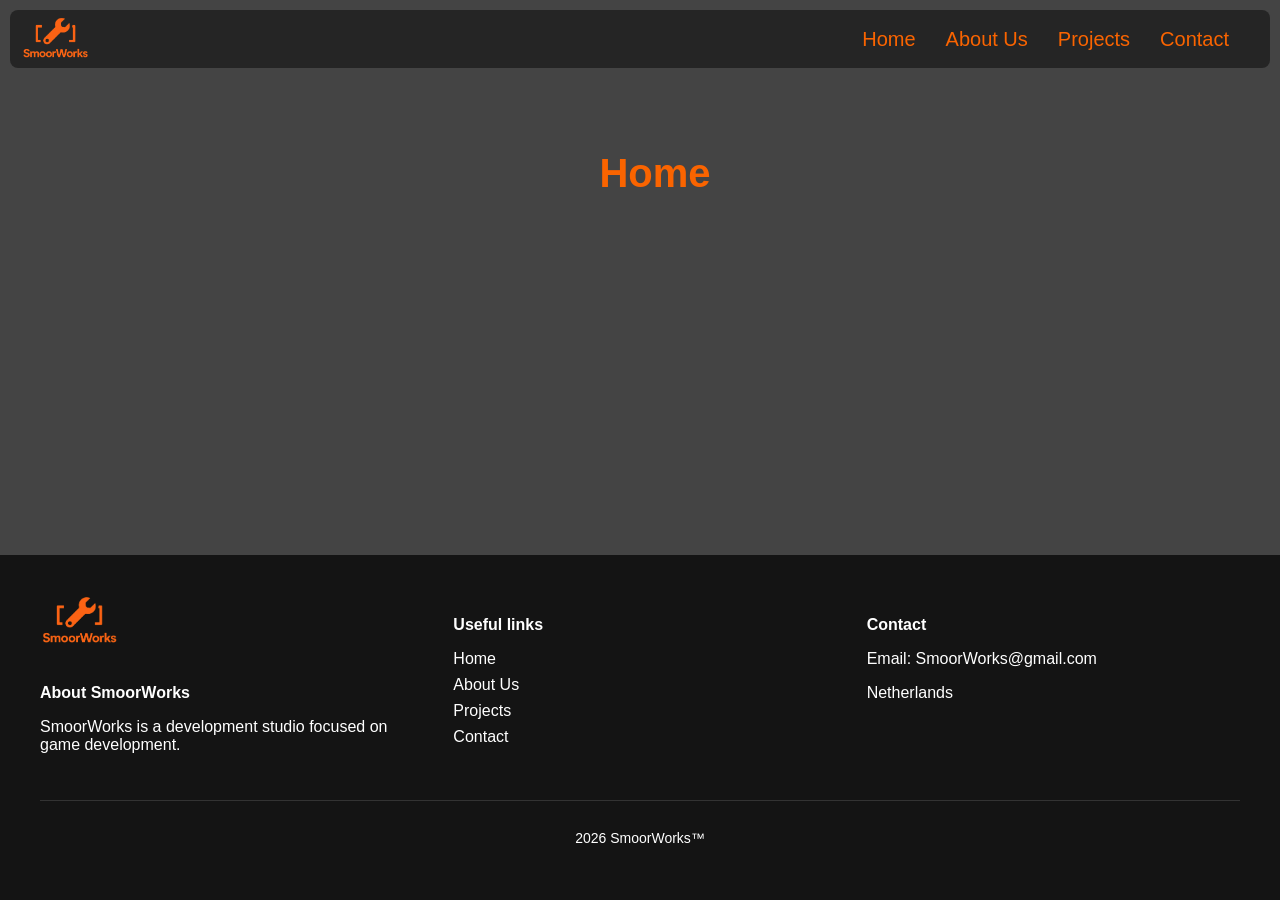
==== index.html @ 89075778 "Add files via upload" ====
<!DOCTYPE html>
<html lang="nl">

<head>
    <meta charset="UTF-8">

    <meta name="viewport" content="width=device-width, initial-scale=1.0">
    <meta name="author" content="Luuk Smoorenburg">
    <meta http-equiv="refresh" content="30">

    <title>SmoorWorks</title>

    <link rel="stylesheet" href="./Style.css">
    <link rel="icon" type="image/x-icon" href="SmoorWorksPNG.png">
</head>

<body>

    <!-- HEADER -->
    <header id="Menubar">

        <div class="logo">
            <a href="index.html">
                <img src="SmoorWorksPNG.png" id="Logo" alt="SmoorWorks logo">
            </a>
        </div>

        <nav id="Navigation">
            <a class="NavButton" href="index.html">Home</a>
            <a class="NavButton" href="about.html">About Us</a>
            <a class="NavButton" href="projects.html">Projects</a>
            <a class="NavButton" href="contact.html">Contact</a>
        </nav>

    </header>

    <!-- MAIN CONTENT -->
    <main>
        <article>
            <h1 class="h1">Home</h1>
            
        </article> <!-- pagina inhoud -->
    </main>

    <!-- FOOTER -->
    <footer class="footer">

        <div class="footer-container">

            <div class="footer-row">

                <!-- ABOUT -->
                <div class="footer-col">
                    <img src="SmoorWorksPNG.png" alt="logo" class="footer-logo">

                    <h4>About SmoorWorks</h4>
                    <p>
                        SmoorWorks is a development studio focused on game development.
                    </p>
                </div>

                <!-- LINKS -->
                <div class="footer-col">
                    <h4>Useful links</h4>
                    <ul>
                        <li><a href="index.html">Home</a></li>
                        <li><a href="about.html">About Us</a></li>
                        <li><a href="projects.html">Projects</a></li>
                        <li><a href="contact.html">Contact</a></li>
                    </ul>
                </div>

                <!-- CONTACT -->
                <div class="footer-col">
                    <h4>Contact</h4>
                    <p>Email: SmoorWorks@gmail.com</p>
                    <p>Netherlands</p>
                </div>

            </div>

            <!-- BOTTOM -->
            <div class="footer-bottom">
                <p>2026 SmoorWorks™</p>
            </div>

        </div>

    </footer>

    <script src="Script.js"></script>

</body>

</html>
---- Style.css ----
/* =========================
   ALGEMEEN / BODY
========================= */

body{
    margin: 0;
    background-color: #444444;
    color: rgb(197, 197, 197);

    display: flex;
    flex-direction: column;
    min-height: 100vh;

    scrollbar-width: thin;

    word-wrap: break-word;
    overflow-wrap: break-word;
}

/* algemene link reset */
a{
    text-decoration: none;
    color: inherit;
}



/* =========================
   HEADER / MENUBAR
========================= */

#Menubar{
    background-color: rgb(37, 37, 37);
    padding: 1px;

    display: flex;
    align-items: center;

    margin: 10px;
    border-radius: 8px;
}

/* LOGO */
#Logo{
    width: 70px;
    margin: 5px 0 0 10px;
}

/* TITEL */
#title{
    margin-left: 10px;
    color: rgb(250, 100, 0);
    font-family: Arial, Helvetica, sans-serif;
}

/* =========================
   NAVIGATIE
========================= */

#Navigation{
    margin-left: auto;
    margin-right: 30px;

    display: flex;
    gap: 10px;

    overflow-x: auto;
    overflow-y: hidden;
    white-space: nowrap;

    scrollbar-width: none;
}

/* knop styling */
.NavButton{
    flex-shrink: 0;

    background-color: transparent;
    color: rgb(250, 100, 0);

    border: none;

    padding: 10px;
    font-size: 20px;

    cursor: pointer;

    font-family: Arial, Helvetica, sans-serif;
    font-weight: 500;
}

/* hover effect */
.NavButton:hover{
    color: rgb(128, 62, 0);
    transition: 0.2s;
}

/* =========================
   MAIN CONTENT
========================= */

main{
    flex: 1;

    max-width: 1100px;
    margin: 40px auto;
    padding: 0 20px;
}

/* artikel layout */
article{
    max-width: 800px;
    margin-left: 30px;
}

.h1 {
    color: rgb(250, 100, 0);
    font-family: Arial, Helvetica, sans-serif;
    font-size: 40px;
}

/* =========================
   FOOTER
========================= */

.footer{
    background-color: rgb(20, 20, 20);
    color: white;

    padding: 40px 20px;
    font-family: Arial, sans-serif;
}

/* container */
.footer-container{
    max-width: 1200px;
    margin: auto;
}

/* rij layout */
.footer-row{
    display: flex;
    flex-wrap: wrap;
    gap: 40px;
}

/* kolommen */
.footer-col{
    flex: 1;
    min-width: 200px;
}

/* logo */
.footer-logo{
    width: 80px;
    margin-bottom: 10px;
}

/* titels */
.footer-col h4{
    margin-bottom: 10px;
}

/* lijst */
.footer-col ul{
    list-style: none;
    padding: 0;
}

.footer-col ul li{
    margin-bottom: 8px;
}

/* links in footer */
.footer-col a{
    color: white;
}

.footer-col a:hover{
    text-decoration: underline;
}

/* onderkant footer */
.footer-bottom{
    text-align: center;
    margin-top: 30px;

    border-top: 1px solid #333;
    padding-top: 15px;

    font-size: 14px;
}
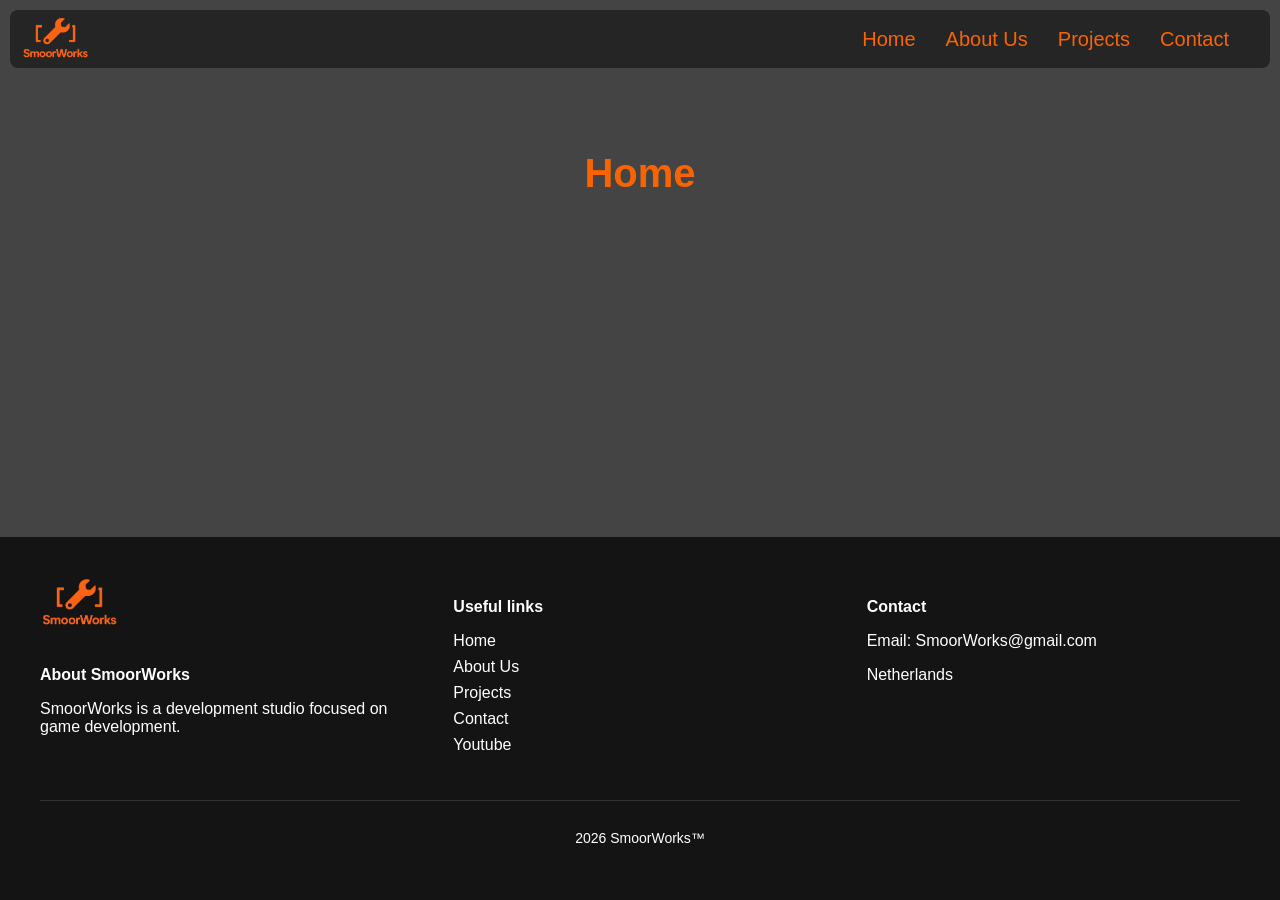
==== commit 412c6796: "Add files via upload" ====
--- a/index.html
+++ b/index.html
@@ -6,7 +6,7 @@
 
     <meta name="viewport" content="width=device-width, initial-scale=1.0">
     <meta name="author" content="Luuk Smoorenburg">
-    <meta http-equiv="refresh" content="30">
+    
 
     <title>SmoorWorks</title>
 
@@ -67,6 +67,7 @@
                         <li><a href="about.html">About Us</a></li>
                         <li><a href="projects.html">Projects</a></li>
                         <li><a href="contact.html">Contact</a></li>
+                        <li><a href="https://www.youtube.com/@SmoorWorks-d7d">Youtube</a></li>
                     </ul>
                 </div>
 
--- a/Style.css
+++ b/Style.css
@@ -110,13 +110,67 @@
 /* artikel layout */
 article{
     max-width: 800px;
-    margin-left: 30px;
+    text-align: center;
 }
 
 .h1 {
     color: rgb(250, 100, 0);
     font-family: Arial, Helvetica, sans-serif;
     font-size: 40px;
+}
+
+h2 {
+    font-family: Arial, Helvetica, sans-serif;
+}
+
+h3 {
+    font-family: Arial, Helvetica, sans-serif;
+}
+
+.text {
+    font-family: Arial, Helvetica, sans-serif;
+}
+
+.games{
+    display: flex;
+    flex-direction: column;
+    gap: 20px;
+}
+
+.game-card{
+    display: flex;
+    gap: 20px;
+
+    padding: 20px;
+    border-radius: 8px;
+
+    background-color: rgb(37, 37, 37);
+}
+
+.game-info{
+    flex: 1;
+}
+
+.game-info h3{
+    margin-top: 0;
+    color: #fa6400;
+}
+
+@media (max-width: 768px){
+    .game-card{
+        flex-direction: column;
+        align-items: center;
+    }
+}
+
+.socials {
+    flex: 1;
+    min-width: 200px;
+}
+
+.socials ul{
+    list-style: none;
+    padding: 0;
 }
 
 /* =========================
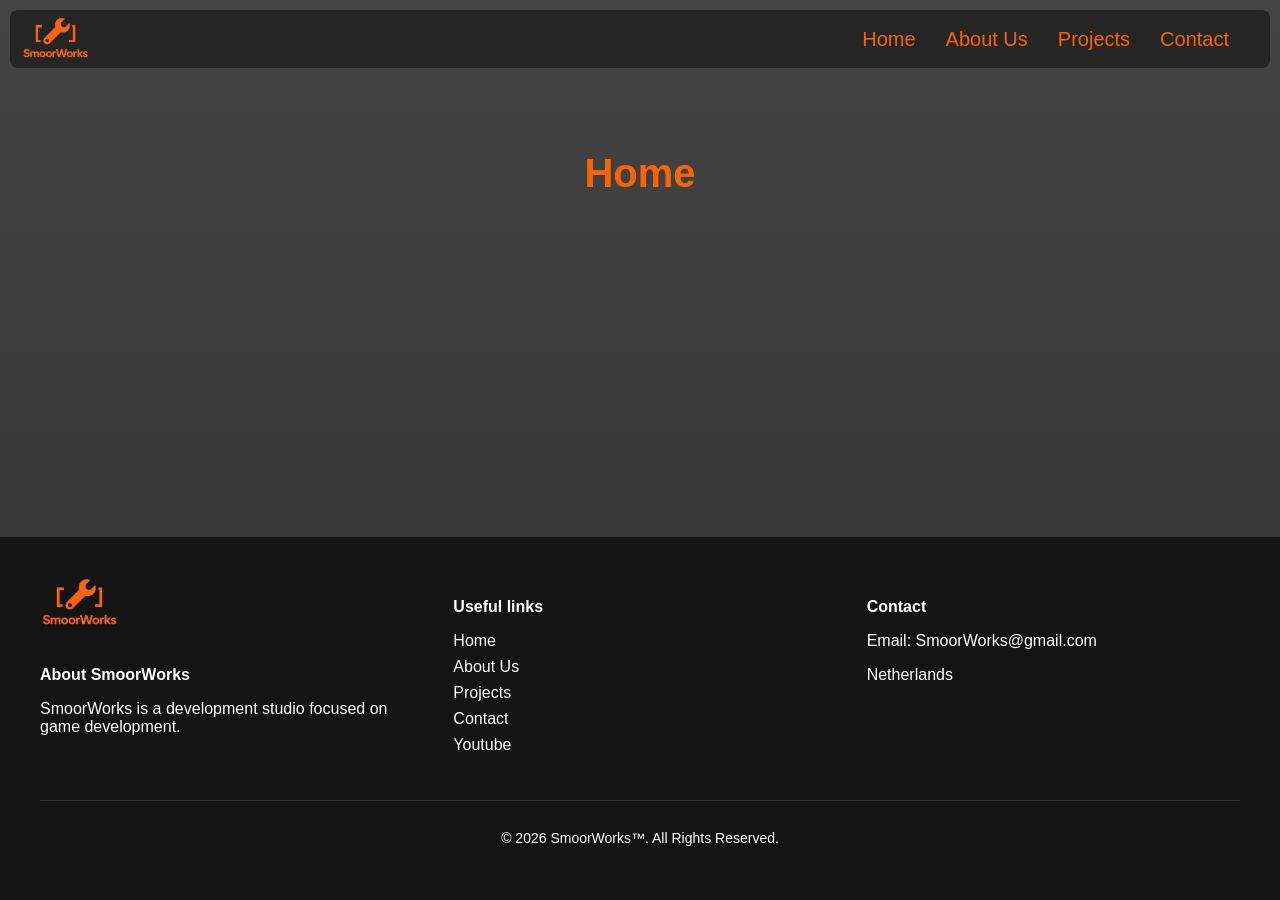
==== commit ef877a91: "Add files via upload" ====
--- a/index.html
+++ b/index.html
@@ -82,7 +82,7 @@
 
             <!-- BOTTOM -->
             <div class="footer-bottom">
-                <p>2026 SmoorWorks™</p>
+                <p>© 2026 SmoorWorks™. All Rights Reserved.</p>
             </div>
 
         </div>
--- a/Style.css
+++ b/Style.css
@@ -4,7 +4,7 @@
 
 body{
     margin: 0;
-    background-color: #444444;
+    background: linear-gradient(#444444, #303030);
     color: rgb(197, 197, 197);
 
     display: flex;
@@ -15,6 +15,16 @@
 
     word-wrap: break-word;
     overflow-wrap: break-word;
+}
+
+body::before{
+    content: "";
+    position: fixed;
+    inset: 0;
+    pointer-events: none;
+
+    background-image: url("https://www.transparenttextures.com/patterns/asfalt-dark.png");
+    opacity: 0.5;
 }
 
 /* algemene link reset */
@@ -163,22 +173,103 @@
     }
 }
 
+.contactfield {
+    min-width: 400px;
+}
+
 .socials {
     flex: 1;
     min-width: 200px;
+    background-color: #222;
+    padding-top: 10px;
+    padding-bottom: 10px;
+    border-radius: 10px;
 }
 
 .socials ul{
     list-style: none;
     padding: 0;
-}
+    font-family: Arial, Helvetica, sans-serif;
+}
+
+.socials li {
+    margin-bottom: 10px;
+    transition: 0.2s;
+}
+
+.socials li:hover {
+    text-decoration: underline;
+    color: white;
+    font-size: 110%;
+}
+
+.contact-info {
+    flex: 1;
+    min-width: 200px;
+    background-color: #222;
+    padding-top: 10px;
+    padding-bottom: 10px;
+    border-radius: 10px;
+}
+
+.contact-items {
+    flex: 1;
+    min-width: 200px;
+    background-color: #222;
+    padding-top: 10px;
+    padding-bottom: 10px;
+    border-radius: 10px;
+}
+
+.contact-items ul {
+    list-style: none;
+    padding: 0;
+    margin-bottom: 8px;
+}
+
+.message {
+    flex: 1;
+    min-width: 200px;
+    background-color: #222;
+    padding-top: 25px;
+    padding-bottom: 25px;
+    border-radius: 10px;
+}
+
+.message a{
+    transition: 0.3s;
+}
+
+.message a:hover{
+    font-size: 110%;
+    color: white;
+    text-decoration: underline;
+}
+
+@media (max-width: 768px){
+
+    .socials,
+    .contact-info,
+    .contact-items,
+    .message{
+        padding-left: 15px;
+        padding-right: 15px;
+    }
+    .contactfield{
+        min-width: 100%;
+        width: 100%;
+        box-sizing: border-box;
+    }
+
+}
+
 
 /* =========================
    FOOTER
 ========================= */
 
 .footer{
-    background-color: rgb(20, 20, 20);
+    background-color: #141414;
     color: white;
 
     padding: 40px 20px;
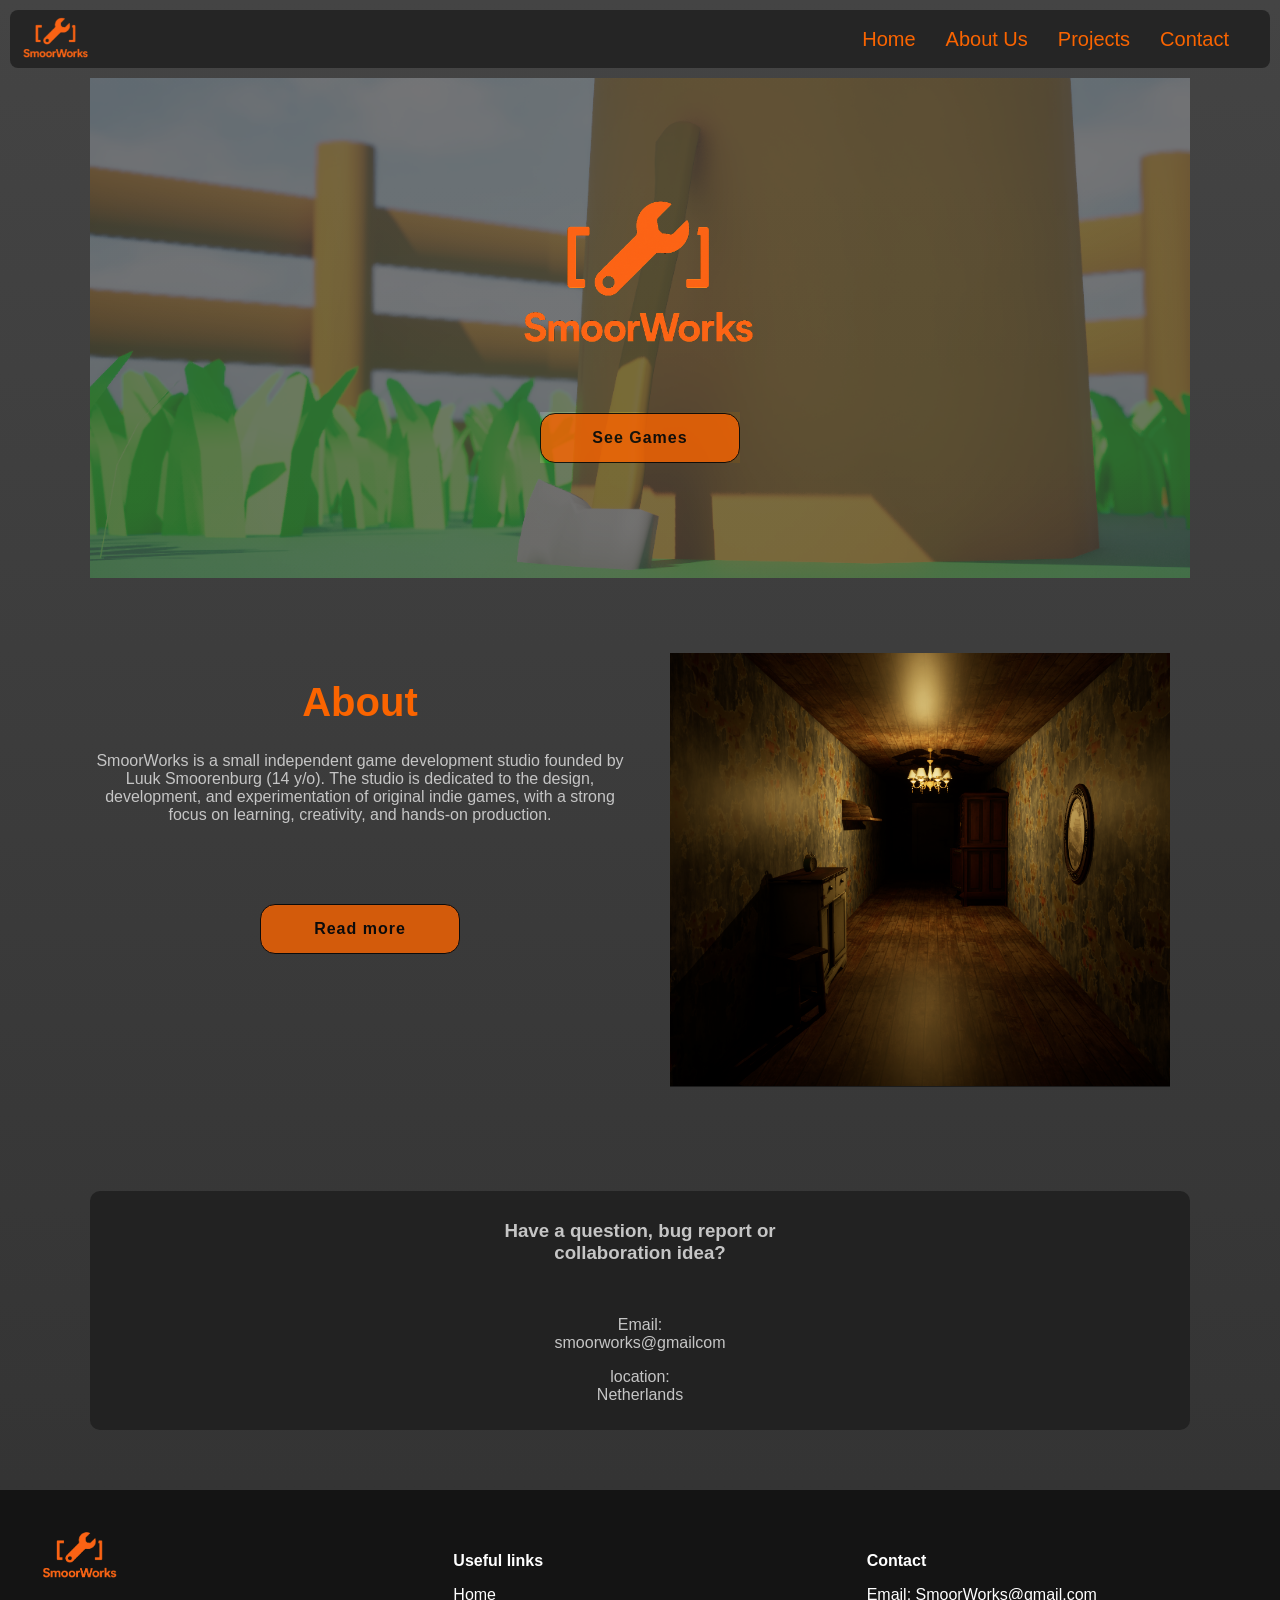
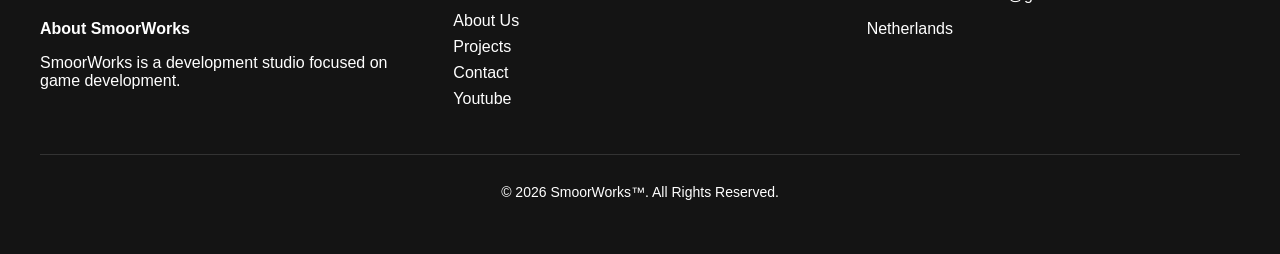
==== commit f83fed67: "Add files via upload" ====
--- a/index.html
+++ b/index.html
@@ -35,11 +35,41 @@
     </header>
 
     <!-- MAIN CONTENT -->
-    <main>
-        <article>
-            <h1 class="h1">Home</h1>
+    <main class="left">
+        <div class="center-home">
+            <div class="stack">
+            <!-- BackGround -->
+
+                <div class="hero">
+                    <img src="SmoorWorksPNG.png" class="logo" alt="Logo">
+
+                    <a href="projects.html">
+                        <button class="button">See Games</button>
+                    </a>
+
+                </div>
+                <div class="about" style="margin-top: 75px;">
+                    <div class="about-half">
+                        <h1 class="h1">About</h1>
+                        <p class="text">SmoorWorks is a small independent game development studio founded by Luuk Smoorenburg (14 y/o). The studio is dedicated to the design, development, and experimentation of original indie games, with a strong focus on learning, creativity, and hands-on production.</p>
+                        <a href="about.html"><button class="button" style="margin-top: 80px;">Read more</button></a>
+                    </div>
+                    <div class="about-half">
+                        <img src="UnsolvedMemories.png" class="img-index">
+                    </div>
+                </div>
             
-        </article> <!-- pagina inhoud -->
+                <div class="contact-info" style="margin-bottom: 100px;">
+                <h3>Have a question, bug report or <br> collaboration idea?</h3>
+
+                <br>
+
+                <p class="text">Email: <br> smoorworks@gmailcom</p>
+                <p class="text">location: <br> Netherlands</p>
+            </div>
+
+            </div>
+        </div> <!-- pagina inhoud -->
     </main>
 
     <!-- FOOTER -->
--- a/Style.css
+++ b/Style.css
@@ -109,12 +109,17 @@
    MAIN CONTENT
 ========================= */
 
-main{
+.center{
     flex: 1;
 
     max-width: 1100px;
     margin: 40px auto;
     padding: 0 20px;
+}
+
+.left {
+    margin-bottom: auto;
+    margin-top: 40px;
 }
 
 /* artikel layout */
@@ -174,7 +179,7 @@
 }
 
 .contactfield {
-    min-width: 400px;
+    min-width: 500px;
 }
 
 .socials {
@@ -246,7 +251,7 @@
     text-decoration: underline;
 }
 
-@media (max-width: 768px){
+@media (max-width: 500px){
 
     .socials,
     .contact-info,
@@ -263,6 +268,170 @@
 
 }
 
+.about {
+    display: flex;
+    gap: 20px;
+}
+
+.about-half {
+    flex: 1;
+    margin-bottom: 100px;
+    text-align: center;
+}
+
+.about-half h1 {
+    text-align: center;
+}
+
+.about-half p {
+    margin: 0 auto;
+    max-width: 600px;
+    text-align: center;
+}
+
+@media (max-width: 768px) {
+    .about {
+        flex-direction: column;
+    }
+
+    .about-half p {
+        margin: 0 auto;
+        max-width: 600px;
+        padding-right: 25px;
+        padding-left: 25px;
+    }
+}
+
+.info-box {
+    margin: 0 auto;
+    border: black solid;
+    padding-bottom: 15px;
+    width: 300px;
+    text-align: center;
+}
+
+.center-home{
+    flex: 1;
+
+    max-width: 1100px;
+    margin: -40px auto;
+    padding: 0 0px;
+}
+
+.stack {
+    display: grid;
+    text-align: center;
+}
+
+.hero {
+  position: relative;
+  width: 100%;
+  height: 500px;
+  display: flex;
+  flex-direction: column;
+  justify-content: center;
+  align-items: center;
+  overflow: hidden;
+}
+
+/* achtergrondlaag */
+.hero::before {
+  content: "";
+  position: absolute;
+  inset: 0;
+  background-image: url("TheTreeAndTheAxe.png");
+  background-size: cover;
+  background-position: center;
+  opacity: 0.3; /* alleen achtergrond */
+  z-index: 0;
+}
+
+/* logo erboven */
+.logo {
+  position: relative;
+  z-index: 1;
+  width: 250px;
+}
+
+.button {
+    background-color: #fa6400;
+    opacity: 0.8;
+    padding: 10px;
+    margin-top: 50px;
+    width: 200px;
+    height: 50px;
+    border-radius: 15px;
+    border: 1px black solid;
+    font-size: medium;
+    font-family: Arial, Helvetica, sans-serif;
+    font-weight: 550;
+    letter-spacing: 1px;
+    transition: 0.3s;
+}
+
+.button:hover {
+    background-color: #c75000;
+    opacity: 0.8;
+    padding: 10px;
+    margin-top: 50px;
+    width: 210px;
+    height: 60px;
+    border-radius: 15px;
+    border: 1px black solid;
+    font-size: medium;
+    font-family: Arial, Helvetica, sans-serif;
+    font-weight: 550;
+    letter-spacing: 1px;
+}
+
+.info {
+    width: 100%;
+    height: 300px;
+}
+
+.img-index {
+    width: 500px;
+}
+
+@media (max-width: 768px) {
+
+  .hero {
+    height: 350px;
+    padding: 0px;
+  }
+
+  .logo {
+    width: 160px;
+  }
+
+  .button {
+    width: 160px;
+    height: 45px;
+    font-size: 14px;
+    margin-top: 25px;
+  }
+
+  .button:hover {
+    /* hover werkt slecht op mobiel → kleiner effect */
+    width: 160px;
+    height: 45px;
+  }
+
+  .center-home {
+    margin: 0 auto;
+    padding: 0 10px;
+  }
+
+  .img-index {
+    width: 100%;
+    max-width: 350px;
+  }
+
+  .info {
+    height: auto;
+    padding: 20px;
+  }
+}
 
 /* =========================
    FOOTER
